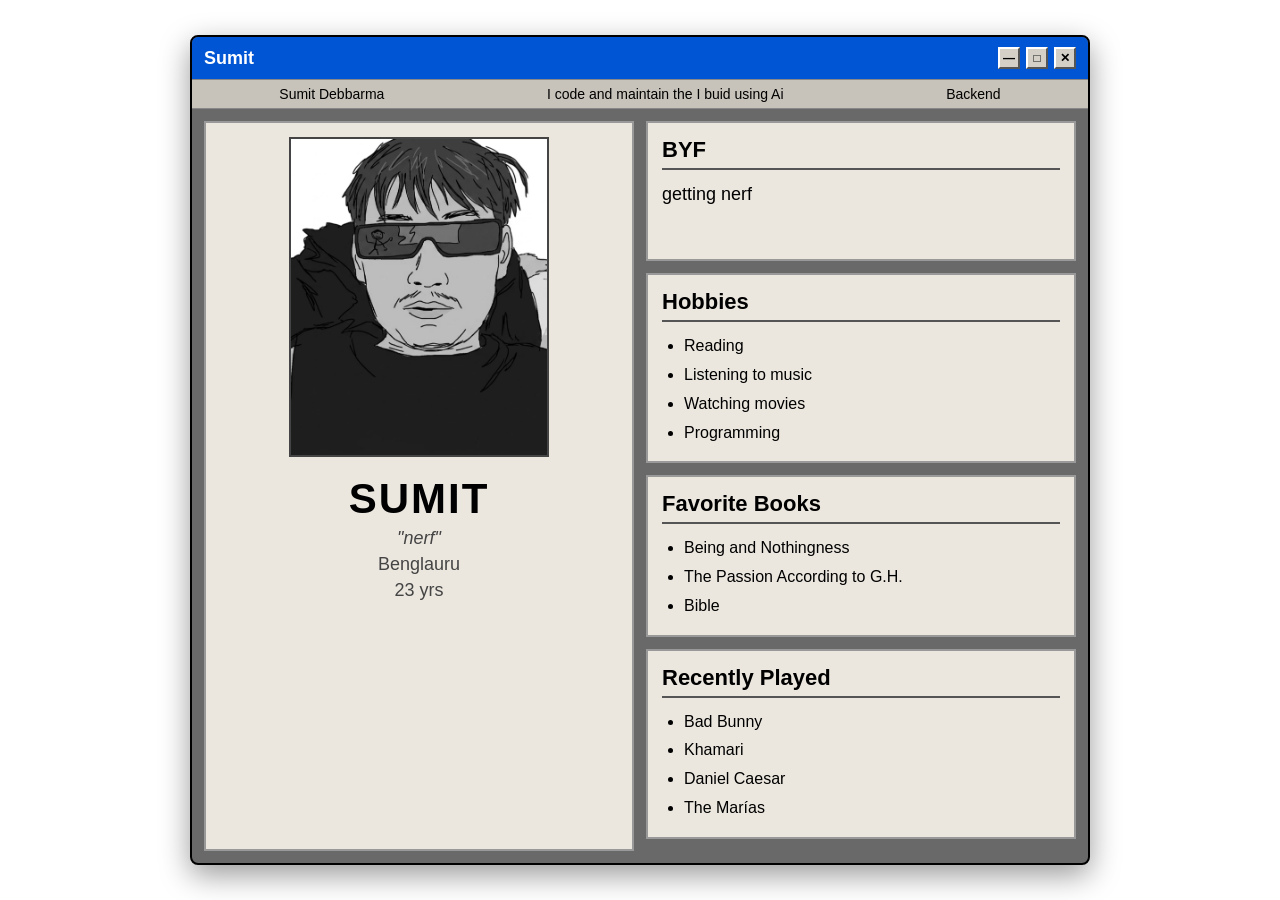
==== frontend/index.html @ cf10d7a5 "change foldername" ====
<!doctype html>
<html lang="en">
  <head>
    <meta charset="UTF-8" />
    <meta name="viewport" content="width=device-width, initial-scale=1.0" />
    <title>Personal Website</title>
    <link rel="stylesheet" href="style.css" />
  </head>

  <body>
    <div class="window">
      <!-- TOP BAR -->
      <div class="topbar">
        <div>Sumit</div>

        <div class="window-buttons">
          <div class="btn">—</div>
          <div class="btn">□</div>
          <div class="btn">✕</div>
        </div>
      </div>

      <!-- NAV -->
      <div class="nav">
        <span>Sumit Debbarma</span>
        <span>I code and maintain the I buid using Ai</span>
        <span>Backend</span>
      </div>

      <!-- MAIN -->
      <div class="content">
        <!-- LEFT -->
        <div class="card profile">
          <img src="static/photos/photo.jpg" alt="profile" />

          <h1>SUMIT</h1>
          <p><i>"nerf"</i></p>
          <p>Benglauru</p>
          <p>23 yrs</p>
        </div>

        <!-- RIGHT -->
        <div>
          <div class="card info-box">
            <h2>BYF</h2>

            <p class="quote">getting nerf</p>
          </div>

          <div class="card info-box">
            <h2>Hobbies</h2>

            <ul>
              <li>Reading</li>
              <li>Listening to music</li>
              <li>Watching movies</li>
              <li>Programming</li>
            </ul>
          </div>

          <div class="card info-box">
            <h2>Favorite Books</h2>

            <ul>
              <li>Being and Nothingness</li>
              <li>The Passion According to G.H.</li>
              <li>Bible</li>
            </ul>
          </div>

          <div class="card info-box">
            <h2>Recently Played</h2>

            <ul>
              <li>Bad Bunny</li>
              <li>Khamari</li>
              <li>Daniel Caesar</li>
              <li>The Marías</li>
            </ul>
          </div>
        </div>
      </div>
    </div>
  </body>
</html>
---- frontend/style.css ----
/* =========================
   RESET
========================= */

* {
  margin: 0;
  padding: 0;
  box-sizing: border-box;
  font-family: Arial, Helvetica, sans-serif;
}

/* =========================
   BODY
========================= */

body {
  height: 100vh;
  background: url("https://wallpapercave.com/wp/wp2757874.jpg") center/cover
    no-repeat;

  display: flex;
  align-items: center;
  justify-content: center;

  overflow: hidden;
}

/* =========================
   MAIN WINDOW
========================= */

.window {
  width: 900px;
  background: #696969;

  border: 2px solid #000;
  border-radius: 8px;

  overflow: hidden;

  box-shadow: 0 10px 30px rgba(0, 0, 0, 0.4);
}

/* =========================
   TOP BAR
========================= */

.topbar {
  height: 42px;
  background: #0055d4;

  color: white;

  display: flex;
  align-items: center;
  justify-content: space-between;

  padding: 0 12px;

  font-weight: bold;
  font-size: 18px;
}

/* =========================
   WINDOW BUTTONS
========================= */

.window-buttons {
  display: flex;
  gap: 6px;
}

.btn {
  width: 22px;
  height: 22px;

  background: #d4d0c8;

  border: 2px solid #fff;
  border-right-color: #555;
  border-bottom-color: #555;

  display: flex;
  align-items: center;
  justify-content: center;

  font-size: 12px;
  color: black;

  cursor: pointer;
}

/* =========================
   NAVIGATION
========================= */

.nav {
  background: #c7c3ba;

  border-top: 1px solid #888;
  border-bottom: 1px solid #888;

  display: flex;
  justify-content: space-around;

  padding: 6px;

  font-size: 14px;
}

/* =========================
   CONTENT
========================= */

.content {
  display: grid;
  grid-template-columns: 1fr 1fr;

  gap: 12px;

  padding: 12px;
}

/* =========================
   CARDS
========================= */

.card {
  background: #ebe7df;

  border: 2px solid #999;

  padding: 14px;

  min-height: 140px;
}

/* =========================
   PROFILE
========================= */

.profile {
  text-align: center;
}

.profile img {
  width: 260px;
  height: 320px;

  object-fit: cover;

  border: 2px solid #444;

  filter: grayscale(100%);
}

.profile h1 {
  margin-top: 14px;

  font-size: 42px;

  letter-spacing: 2px;
}

.profile p {
  margin-top: 5px;

  font-size: 18px;

  color: #444;
}

/* =========================
   INFO BOXES
========================= */

.info-box {
  margin-bottom: 12px;
}

.info-box h2 {
  font-size: 22px;

  margin-bottom: 10px;

  border-bottom: 2px solid #555;

  padding-bottom: 5px;
}

.quote {
  font-size: 18px;

  line-height: 1.6;
}

/* =========================
   LISTS
========================= */

ul {
  padding-left: 22px;

  line-height: 1.8;
}

/* =========================
   RESPONSIVE
========================= */

@media (max-width: 900px) {
  .window {
    width: 95%;
  }

  .content {
    grid-template-columns: 1fr;
  }

  .profile img {
    width: 100%;
    height: auto;
  }
}
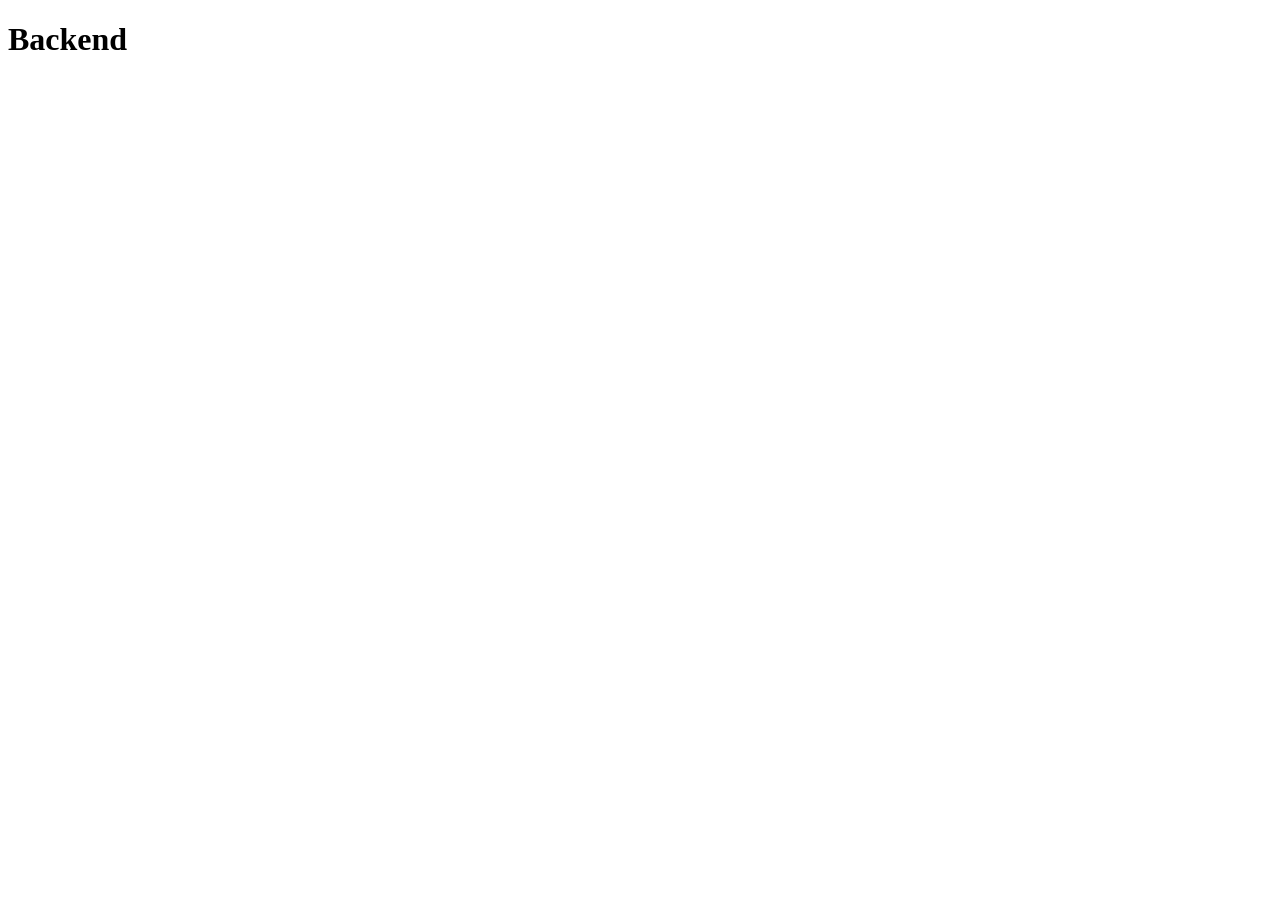
==== commit 832e6fa9: "refactoring ui" ====
--- a/frontend/index.html
+++ b/frontend/index.html
@@ -3,83 +3,9 @@
   <head>
     <meta charset="UTF-8" />
     <meta name="viewport" content="width=device-width, initial-scale=1.0" />
-    <title>Personal Website</title>
-    <link rel="stylesheet" href="style.css" />
+    <title>Sumit Debbarma</title>
   </head>
-
   <body>
-    <div class="window">
-      <!-- TOP BAR -->
-      <div class="topbar">
-        <div>Sumit</div>
-
-        <div class="window-buttons">
-          <div class="btn">—</div>
-          <div class="btn">□</div>
-          <div class="btn">✕</div>
-        </div>
-      </div>
-
-      <!-- NAV -->
-      <div class="nav">
-        <span>Sumit Debbarma</span>
-        <span>I code and maintain the I buid using Ai</span>
-        <span>Backend</span>
-      </div>
-
-      <!-- MAIN -->
-      <div class="content">
-        <!-- LEFT -->
-        <div class="card profile">
-          <img src="static/photos/photo.jpg" alt="profile" />
-
-          <h1>SUMIT</h1>
-          <p><i>"nerf"</i></p>
-          <p>Benglauru</p>
-          <p>23 yrs</p>
-        </div>
-
-        <!-- RIGHT -->
-        <div>
-          <div class="card info-box">
-            <h2>BYF</h2>
-
-            <p class="quote">getting nerf</p>
-          </div>
-
-          <div class="card info-box">
-            <h2>Hobbies</h2>
-
-            <ul>
-              <li>Reading</li>
-              <li>Listening to music</li>
-              <li>Watching movies</li>
-              <li>Programming</li>
-            </ul>
-          </div>
-
-          <div class="card info-box">
-            <h2>Favorite Books</h2>
-
-            <ul>
-              <li>Being and Nothingness</li>
-              <li>The Passion According to G.H.</li>
-              <li>Bible</li>
-            </ul>
-          </div>
-
-          <div class="card info-box">
-            <h2>Recently Played</h2>
-
-            <ul>
-              <li>Bad Bunny</li>
-              <li>Khamari</li>
-              <li>Daniel Caesar</li>
-              <li>The Marías</li>
-            </ul>
-          </div>
-        </div>
-      </div>
-    </div>
+    <h1>Backend</h1>
   </body>
 </html>
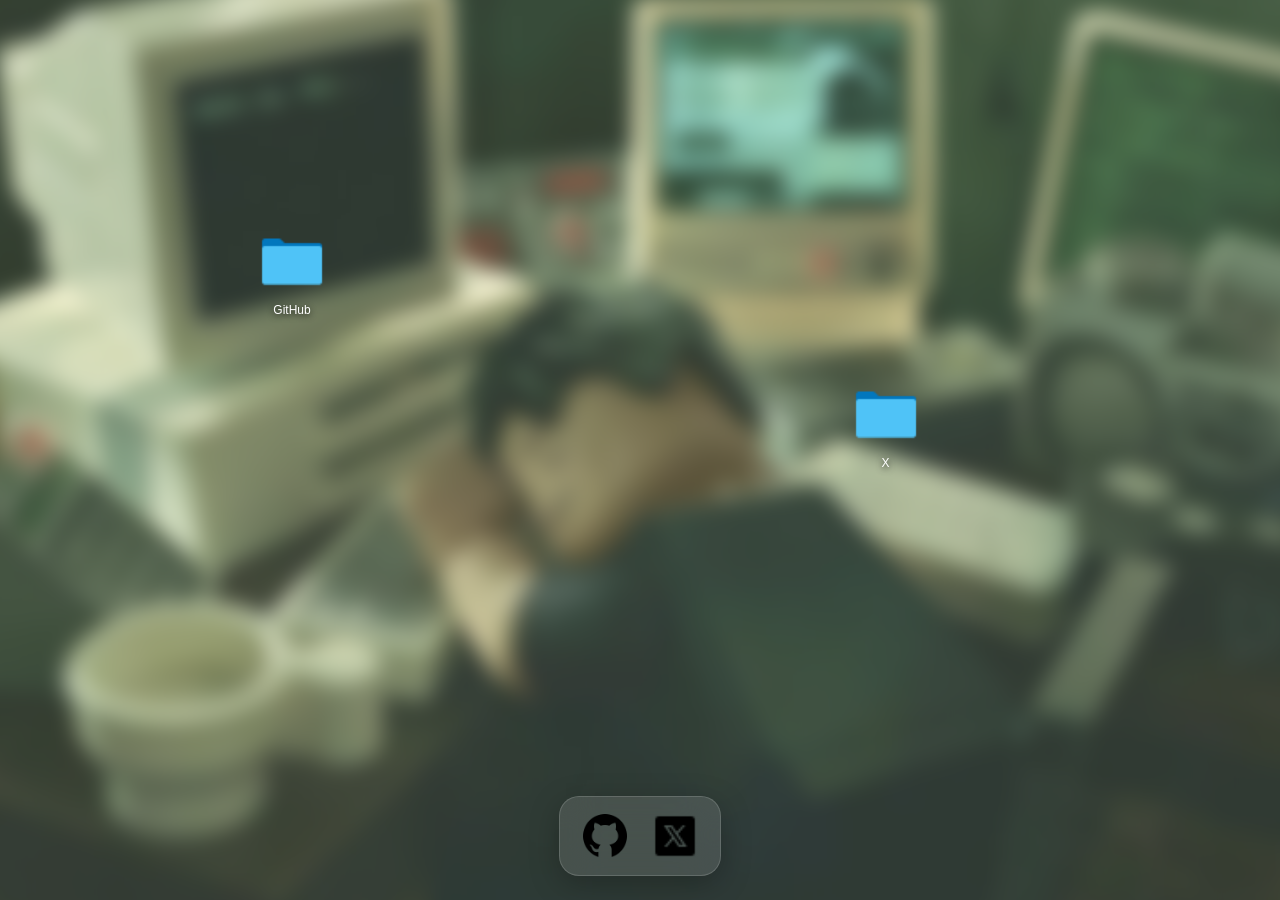
==== commit e1f80e36: "done" ====
--- a/frontend/index.html
+++ b/frontend/index.html
@@ -4,8 +4,46 @@
     <meta charset="UTF-8" />
     <meta name="viewport" content="width=device-width, initial-scale=1.0" />
     <title>Sumit Debbarma</title>
+    <link rel="icon" type="image/png" href="static/photos/photo.jpg" />
+    <link rel="stylesheet" href="style.css" />
   </head>
   <body>
-    <h1>Backend</h1>
+    <div class="background"></div>
+
+    <main class="desktop">
+      <a
+        href="https://github.com/sumitdebbarma"
+        target="_blank"
+        class="desktop-icon github"
+      >
+        <img src="static/photos/icons8-mac-folder-48.png" alt="GitHub" />
+        <span>GitHub</span>
+      </a>
+
+      <a
+        href="https://x.com/sumitDebbarmaa"
+        target="_blank"
+        class="desktop-icon x"
+      >
+        <img src="static/photos/icons8-mac-folder-48.png" alt="X" />
+        <span>X</span>
+      </a>
+    </main>
+
+    <nav class="dock">
+      <a href="https://github.com/sumitdebbarma" target="_blank">
+        <img
+          src="static/photos/icons8-github-64.png
+        "
+          alt="GitHub"
+        />
+        <span>GitHub</span>
+      </a>
+
+      <a href="https://x.com/sumitDebbarmaa" target="_blank">
+        <img src="static/photos/icons8-x-30.png" alt="X" />
+        <span>x</span>
+      </a>
+    </nav>
   </body>
 </html>
--- a/frontend/style.css
+++ b/frontend/style.css
@@ -0,0 +1,156 @@
+* {
+  margin: 0;
+  padding: 0;
+  box-sizing: border-box;
+}
+
+body {
+  overflow: hidden;
+  height: 100vh;
+  font-family: Inter, sans-serif;
+}
+
+/* Wallpaper */
+.background {
+  position: fixed;
+  inset: 0;
+
+  background: url("static/photos/background.jpeg") center center / cover
+    no-repeat;
+
+  filter: blur(10px);
+  transform: scale(1.1);
+
+  z-index: -2;
+}
+
+.background::after {
+  content: "";
+
+  position: absolute;
+  inset: 0;
+
+  background: rgba(255, 255, 255, 0.15);
+}
+
+/* Desktop */
+.desktop {
+  position: relative;
+  height: 100vh;
+}
+
+.desktop-icon {
+  position: absolute;
+
+  text-decoration: none;
+  color: white;
+
+  display: flex;
+  flex-direction: column;
+  align-items: center;
+
+  transition: 0.25s ease;
+}
+
+.desktop-icon img {
+  width: 72px;
+  height: 72px;
+}
+
+.desktop-icon span {
+  margin-top: 6px;
+  font-size: 12px;
+
+  text-shadow: 0 2px 6px rgba(0, 0, 0, 0.8);
+}
+
+.desktop-icon:hover {
+  transform: scale(1.1);
+}
+
+/* Scattered icons */
+.github {
+  top: 25%;
+  left: 20%;
+}
+
+.x {
+  top: 42%;
+  right: 28%;
+}
+
+/* Dock */
+.dock {
+  position: fixed;
+
+  left: 50%;
+  bottom: 24px;
+
+  transform: translateX(-50%);
+
+  display: flex;
+  gap: 16px;
+
+  padding: 12px 18px;
+
+  border-radius: 20px;
+
+  background: rgba(255, 255, 255, 0.12);
+
+  backdrop-filter: blur(20px);
+  -webkit-backdrop-filter: blur(20px);
+
+  border: 1px solid rgba(255, 255, 255, 0.15);
+
+  box-shadow: 0 8px 30px rgba(0, 0, 0, 0.25);
+}
+
+.dock img {
+  width: 54px;
+  transition: 0.2s ease;
+}
+
+.dock img:hover {
+  transform: translateY(-10px) scale(1.25);
+}
+
+.dock a {
+  position: relative;
+
+  display: flex;
+  justify-content: center;
+  align-items: center;
+
+  text-decoration: none;
+}
+
+.dock span {
+  position: absolute;
+  bottom: 80px;
+
+  padding: 6px 12px;
+
+  background: rgba(0, 0, 0, 0.85);
+  color: white;
+
+  border-radius: 8px;
+
+  font-size: 12px;
+  font-weight: 500;
+
+  white-space: nowrap;
+
+  opacity: 0;
+  visibility: hidden;
+
+  transform: translateY(10px);
+
+  transition: all 0.2s ease;
+}
+
+.dock a:hover span {
+  opacity: 1;
+  visibility: visible;
+
+  transform: translateY(0);
+}
